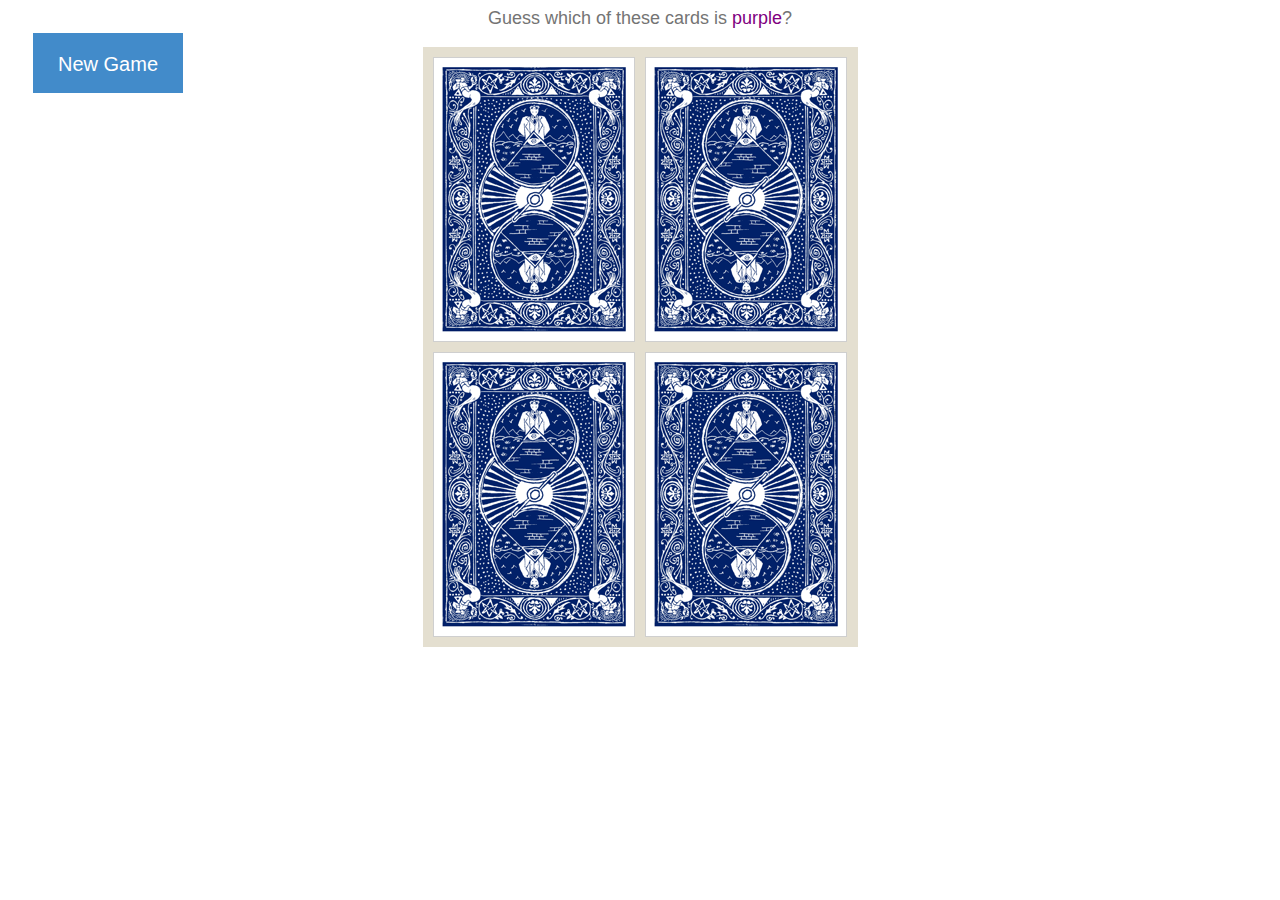
==== framework/index.html @ 5e13883a "yandex tasks test" ====
<! DOCTYPE HTML>
<head>
    <meta charset="utf-8">
    <title>js-фреймворк работы с css классами dom элементов</title>
    <script src="../src/scripts/m.framework.js"></script>
    <!-- Style -->
    <link rel="stylesheet" href="../src/css/styles.css">
<style>

</style>
</head>
<body>
<button class="startGameButton">New Game</button>
<section class="wrapper">
    <p class="guess">Guess which of these cards is <span class="colorName">green</span>?</p>

    <div id="board" class="flip-container"></div>

    <div class="alert-box hide">
        <p></p>
        <input type="button" value="x" class="close_block">
    </div>
</section>

</body>
</html>
---- src/css/styles.css ----
body{font-family: Sans-serif; color:#747474;}
.wrapper {margin: 0 auto; width: 435px; height: 100%;}
.green {background-color: green;}
.red {background-color: red;}
.blue {background-color: blue;}
.purple {background-color: purple;}
#board {
    position: absolute;
    padding-top: 10px;
    width: 435px;
    height: auto;
    background-color: rgb(228, 223, 208);
}
.guess {text-align: center; font-size: 18px}
.front {
    background-image: url('../img/card.gif');
}
.flip-container {
    perspective: 1000;
}
.flipper.opened {
    transform: rotateY(180deg);
}
.flip-container, .front, .back {
    width: 200px;
    height: 283px;
}
.flipper {
    transition: 0.6s;
    transform-style: preserve-3d;
    float: left;
    width: 200px;
    height: 283px;
    margin-left: 10px;
    margin-bottom: 10px;
    border: 1px solid #cfcfcf;
    cursor: pointer;
    position: relative;
}
.front, .back {
    backface-visibility: hidden;
    position: absolute;
    top: 0;
    left: 0;
}
.front {
    z-index: 2;
    transform: rotateY(0deg);
}
.back {
    transform: rotateY(180deg);
}
button {
    background: #428BCA;
    color: #fff;
    font-size: 20px;
    float: left;
    height: 60px;
    width: 150px;
    line-height: 60px;
    margin: 25px 25px;
    text-align: center;
    border: 0;
    transition: all 0.3s ease 0s;
}

button:hover {
  box-shadow: inset 0 0 0 5px #3071A9;
}

.alert-box
{
position: absolute;
z-index: 10000;
top: 50%;
left: 50%;
padding: 24px 20px;
height: 60px;
width: 420px;
-webkit-transition: 1ms opacity ease;
   -moz-transition: 1ms opacity ease;
    -ms-transition: 1ms opacity ease;
     -o-transition: 1ms opacity ease;
        transition: 1ms opacity ease;

-webkit-transform: translate(-50%, -50%);
   -moz-transform: translate(-50%, -50%);
    -ms-transform: translate(-50%, -50%);
     -o-transform: translate(-50%, -50%);
        transform: translate(-50%, -50%);

border: 1px solid rgba(0,0,0,.3);
border-radius: 2px;
background: #fff;
}
.hide {display: none}
.close_block
{
font-family: Helvetica,Arial,sans-serif;
font-size: 24px;
font-weight: 700;
line-height: 12px;
position: absolute;
top: 5px;
right: 5px;
padding: 5px 7px 7px;
cursor: pointer;
color: #fff;
border: 0;
outline: none;
background: #e74c3c;
}
.close_block:hover
{
background: #c0392b;
}
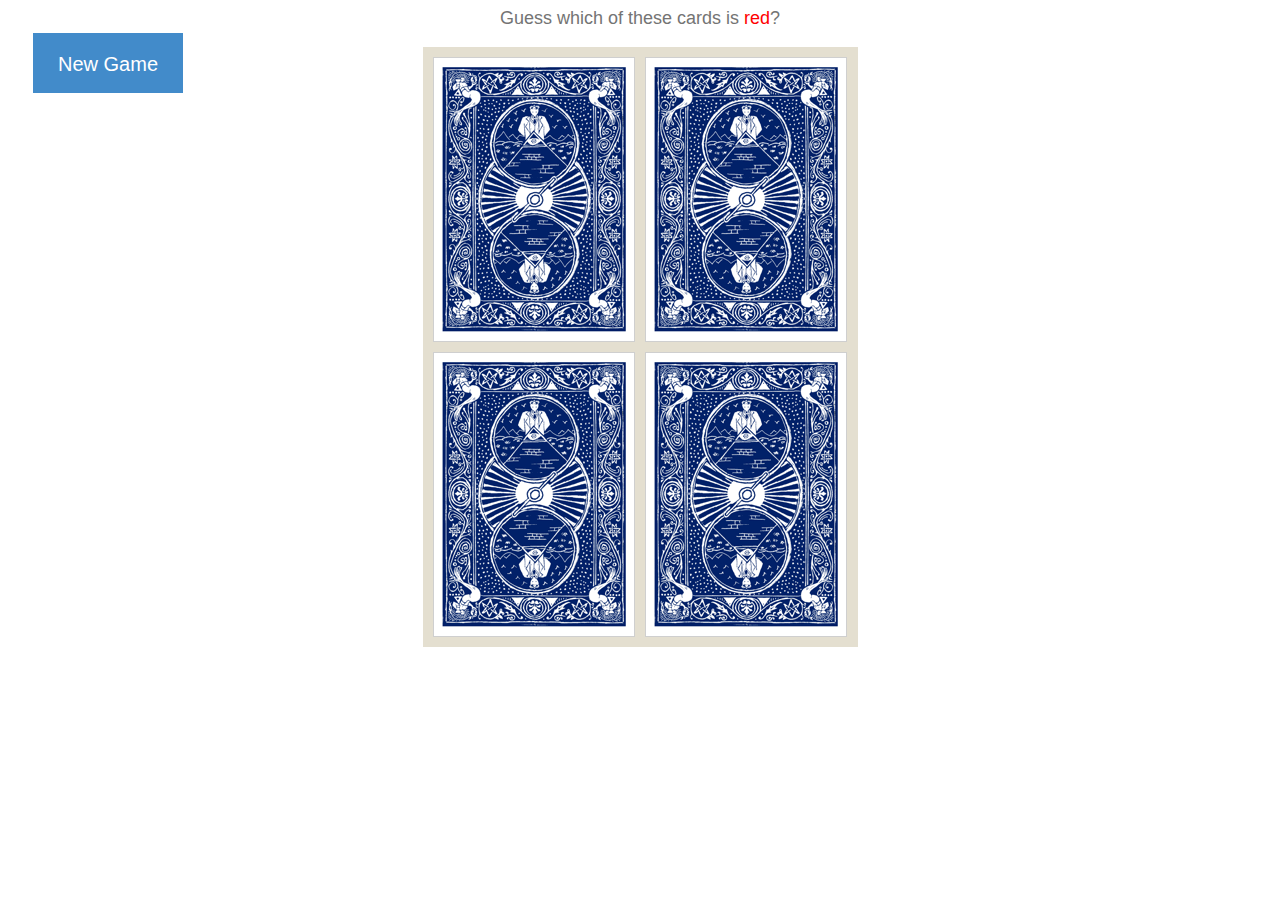
==== commit e290c06c: "update" ====
--- a/framework/index.html
+++ b/framework/index.html
@@ -1,9 +1,9 @@
 <! DOCTYPE HTML>
 <head>
     <meta charset="utf-8">
-    <title>js-фреймворк работы с css классами dom элементов</title>
-    <script src="../src/scripts/m.framework.js"></script>
-    <!-- Style -->
+    <title>JS-фреймворк работы с CSS классами DOM элементов</title>
+    <script src="../src/scripts/lib.js"></script>
+    <script src="../src/scripts/script.js"></script>
     <link rel="stylesheet" href="../src/css/styles.css">
 <style>
 
@@ -13,13 +13,7 @@
 <button class="startGameButton">New Game</button>
 <section class="wrapper">
     <p class="guess">Guess which of these cards is <span class="colorName">green</span>?</p>
-
     <div id="board" class="flip-container"></div>
-
-    <div class="alert-box hide">
-        <p></p>
-        <input type="button" value="x" class="close_block">
-    </div>
 </section>
 
 </body>
